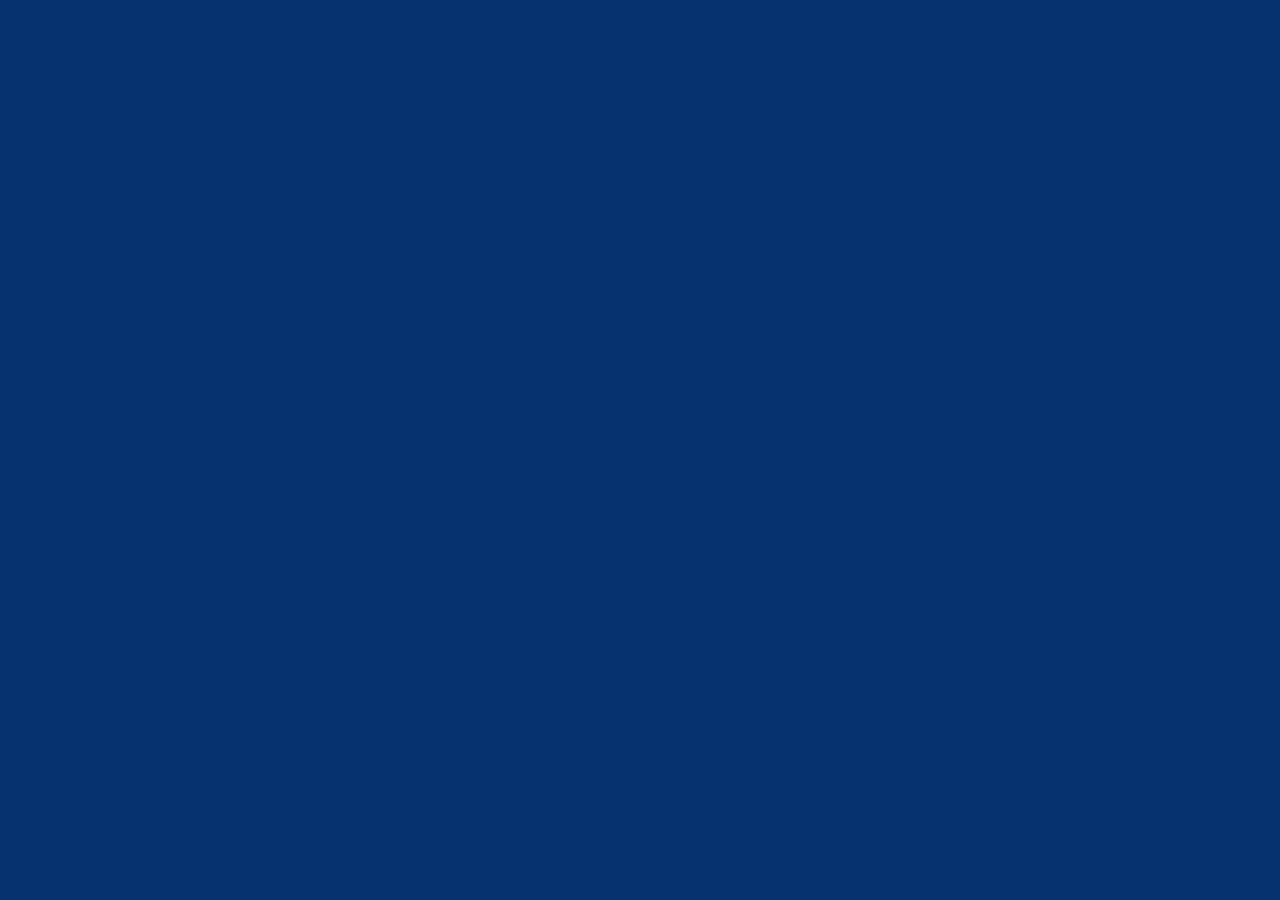
==== latte.html @ 0eb32d37 "fixed file structure/link to css" ====
<!DOCTYPE html>
<html lang="en">

<head>
    <meta charset="UTF-8">
    <meta name="viewport" content="width=device-width, initial-scale=1.0">
    <title>Document</title>
    <link rel="stylesheet" href="css/styles.css">
</head>

<body>

</body>

</html>
---- css/styles.css ----
/* BASIC FORMATTING */
html {
  box-sizing: border-box;
}
*,
*:before,
*:after {
  box-sizing: inherit;
}
:root {
  --black: #000000;
  --catalina: #06327d;
  --bluetiful: #2b70e4;
  --vegan: #209d5c;
  --sunglow: #ffd034;
  --white: #ffffff;
  --light-blue: #cadbf8;
}

body {
  color: black;
  background-color: #063270;
  margin: 0;
  padding: 0;
}
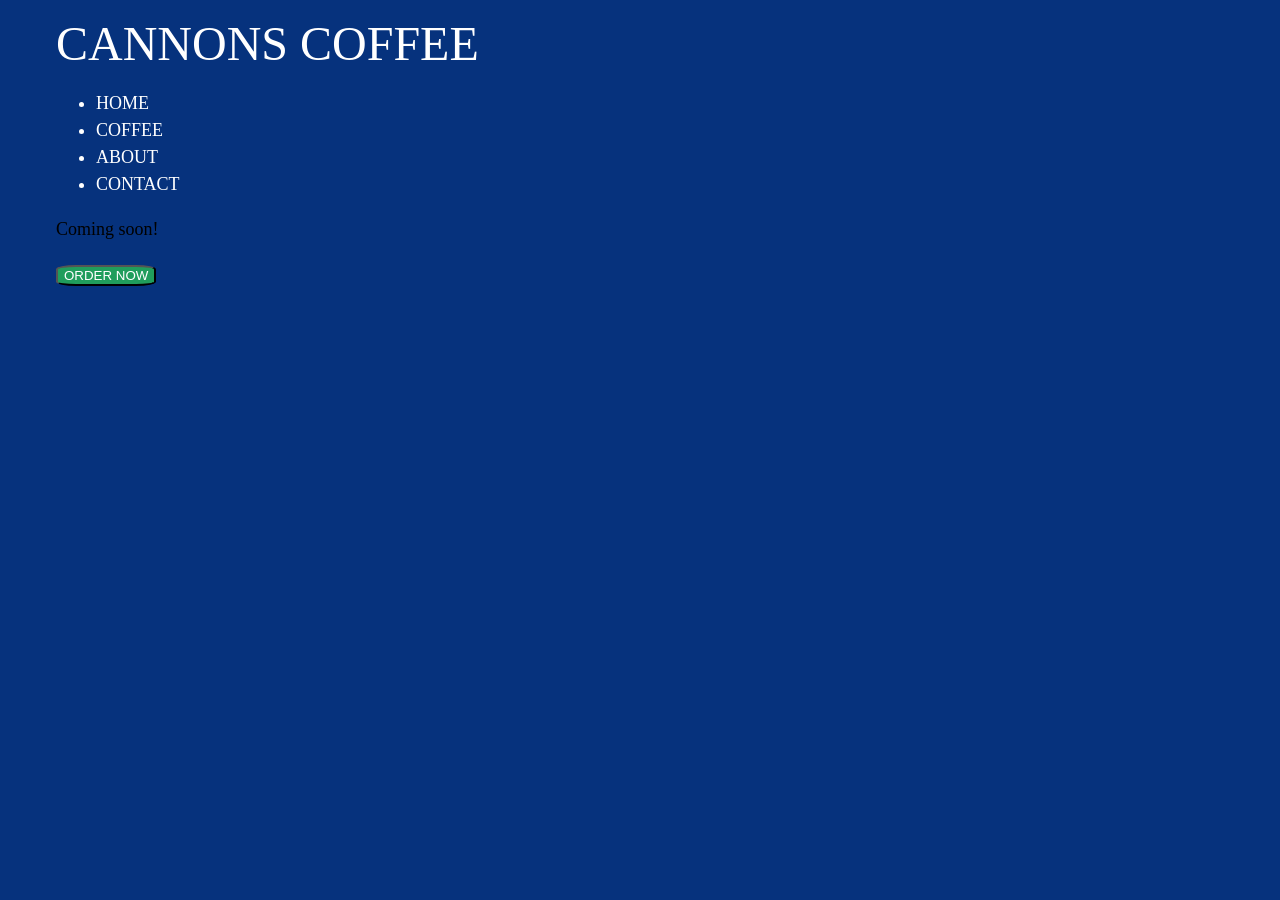
==== commit a613ad19: "task 3" ====
--- a/latte.html
+++ b/latte.html
@@ -9,7 +9,26 @@
 </head>
 
 <body>
+    <div class="container">
+        <header>
+            <h1>Cannons Coffee</h1>
+            <nav>
+                <ul>
+                    <li><a href=""></a>HOME</li>
+                    <li><a href=""></a>COFFEE</li>
+                    <li><a href=""></a>ABOUT</li>
+                    <li><a href=""></a>CONTACT</li>
+                </ul>
+            </nav>
+        </header>
+        <main>
+            <p>Coming soon!</p>
+            <button class="btn-secondary">ORDER NOW</button>
+        </main>
+        <footer></footer>
 
+
+    </div>
 </body>
 
 </html>
--- a/css/styles.css
+++ b/css/styles.css
@@ -7,6 +7,8 @@
 *:after {
   box-sizing: inherit;
 }
+@import url('https://fonts.googleapis.com/css2?family=Montserrat:ital,wght@0,100..900;1,100..900&display=swap');
+
 :root {
   --black: #000000;
   --catalina: #06327d;
@@ -15,12 +17,56 @@
   --sunglow: #ffd034;
   --white: #ffffff;
   --light-blue: #cadbf8;
+  --font: montserrat;
 }
 
+
 body {
+  font-family: var(--font);
   color: black;
-  background-color: #063270;
+  background-color: var(--catalina);
+  font-size: 1.125rem;
+  line-height: 1.5;
   margin: 0;
   padding: 0;
 }
+.container {
+  max-width: 1200px; 
+  padding: 1rem;
+  margin: 0 auto;
+}
 
+h1 {
+  color: var(--white);
+  font-size: 3rem;
+  line-height: 1.1667;
+  font-weight: 300;
+  text-transform: uppercase;
+  margin: 0;}
+
+h2 {
+font-size: 2.5rem;
+line-height: 1.1667;
+font-weight: 300;
+text-transform: uppercase;
+}
+
+h3 {
+font-size: 1.75rem;
+line-height: 1.1667;
+font-weight: 300;
+}
+.btn-primary {
+  background-color: var(--bluetiful);
+  color: var(--white);
+  border-radius: 20%;
+}
+.btn-secondary {
+   background-color: var(--vegan);
+   color: var(--white);
+   border-radius: 20%;
+  }
+
+   nav ul { 
+    color: var(--white);
+  }
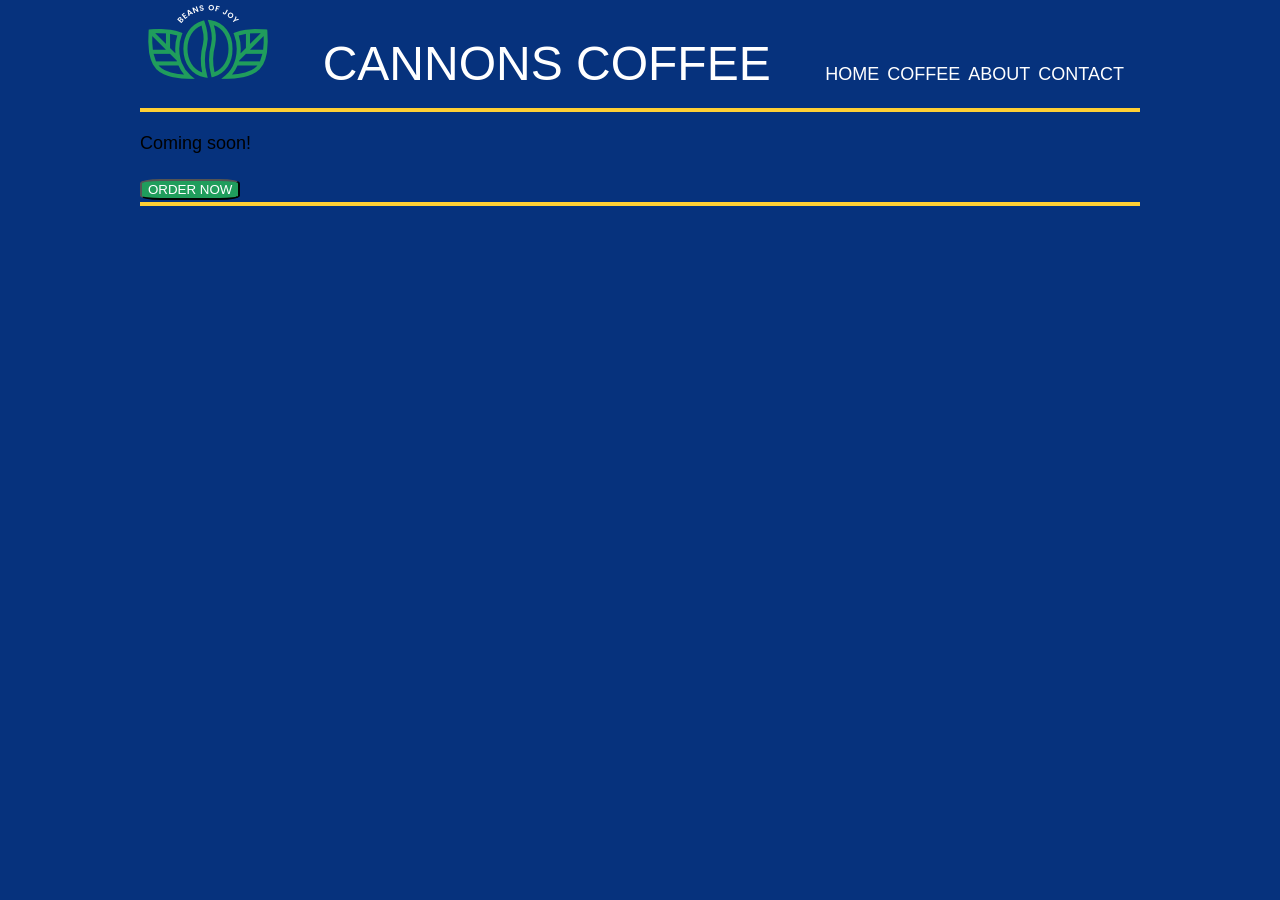
==== commit be05103f: "task 4" ====
--- a/latte.html
+++ b/latte.html
@@ -11,13 +11,14 @@
 <body>
     <div class="container">
         <header>
+            <img src="images/logo-nav.png" alt="Cannons Coffee Logo, Beans of Joy">
             <h1>Cannons Coffee</h1>
             <nav>
                 <ul>
-                    <li><a href=""></a>HOME</li>
-                    <li><a href=""></a>COFFEE</li>
-                    <li><a href=""></a>ABOUT</li>
-                    <li><a href=""></a>CONTACT</li>
+                    <li><a href="index.html">HOME</a></li>
+                    <li><a href="latte.html">COFFEE</a></li>
+                    <li><a href="https://northboundcoffee.com/" target="_blank">ABOUT</a></li>
+                    <li><a href="mailto:loriannrella@Gmail.com">CONTACT</a></li>
                 </ul>
             </nav>
         </header>
--- a/css/styles.css
+++ b/css/styles.css
@@ -1,4 +1,6 @@
 /* BASIC FORMATTING */
+@import url('https://fonts.googleapis.com/css2?family=Montserrat:ital,wght@0,100..900;1,100..900&display=swap');
+
 html {
   box-sizing: border-box;
 }
@@ -7,7 +9,6 @@
 *:after {
   box-sizing: inherit;
 }
-@import url('https://fonts.googleapis.com/css2?family=Montserrat:ital,wght@0,100..900;1,100..900&display=swap');
 
 :root {
   --black: #000000;
@@ -17,7 +18,7 @@
   --sunglow: #ffd034;
   --white: #ffffff;
   --light-blue: #cadbf8;
-  --font: montserrat;
+   --font: "Montserrat", sans-serif;
 }
 
 
@@ -30,11 +31,12 @@
   margin: 0;
   padding: 0;
 }
+
 .container {
-  max-width: 1200px; 
-  padding: 1rem;
+  max-width: 1000px; 
+  padding: 0;
   margin: 0 auto;
-}
+  }
 
 h1 {
   color: var(--white);
@@ -42,7 +44,8 @@
   line-height: 1.1667;
   font-weight: 300;
   text-transform: uppercase;
-  margin: 0;}
+  margin: 0;
+}
 
 h2 {
 font-size: 2.5rem;
@@ -56,17 +59,85 @@
 line-height: 1.1667;
 font-weight: 300;
 }
+
 .btn-primary {
   background-color: var(--bluetiful);
   color: var(--white);
   border-radius: 20%;
 }
+
 .btn-secondary {
    background-color: var(--vegan);
    color: var(--white);
    border-radius: 20%;
   }
 
-   nav ul { 
+  header {
+    display: flex;
+    justify-content: space-between;
+    flex-direction: column;
+    align-items: center;
+    padding-bottom: 1rem;
+  }
+  
+  nav ul { 
+    display: flex;
+    justify-content: center;
+    flex-wrap: wrap;
+    gap: 1rem;
+    list-style-type: none; 
+    padding: 0; 
+    margin: 1rem 0 ;
+   }
+
+.brand {
+  display: flex;
+  justify-content: center;
+  align-items: flex-end;
+  gap: 1rem;
+}
+a { 
     color: var(--white);
+    text-decoration: none;
+      }
+
+main {
+  border-top: 4px solid var(--sunglow);
+  border-bottom: 4px solid var(--sunglow);
+}
+
+/* Mobile (Default) 0px - 649px */
+media (max-width: 600) { }
+
+/* Tablet 650px and up */
+
+/* Tablet styles go here */
+
+
+/* Desktop 1000px and up */
+
+@media  (min-width: 1000px) {
+  header { 
+    display: flex;
+    flex-direction: row;
+    justify-content: space-between;
+    align-items: baseline;
+    padding-left: .5rem;
+    padding-right: .5rem;
+  }
+    
+  .brand { display: flex;
+     align-items: baseline;
+     padding: 1rem;
+    
+  }
+
+  nav ul {
+ display: flex;
+        align-items: baseline;
+        gap: .5rem;
+        list-style: none;
+        margin: 0;
+        padding-right: .5rem;
+    }
   }
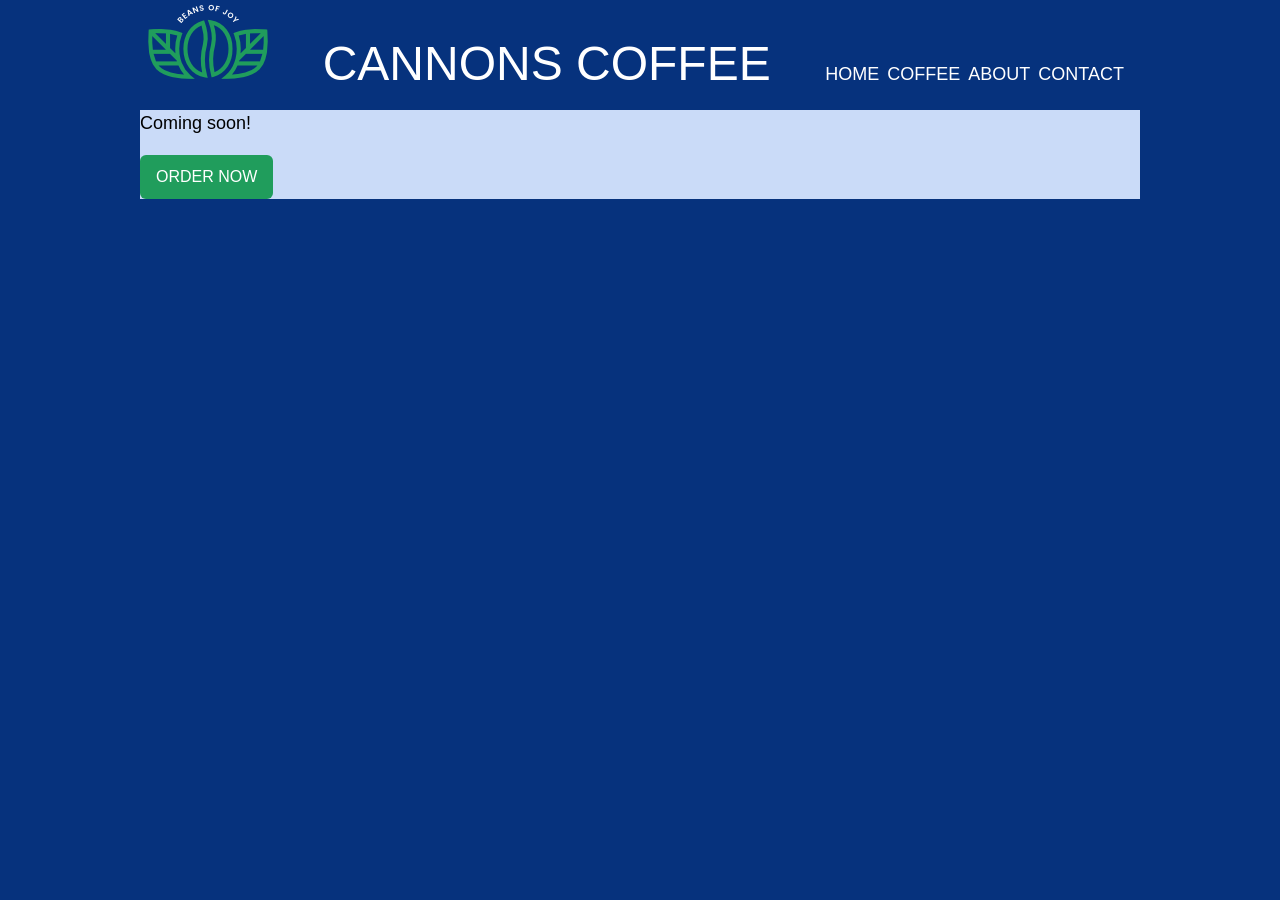
==== commit f79289f5: "task 4 revision" ====
--- a/latte.html
+++ b/latte.html
@@ -26,7 +26,9 @@
             <p>Coming soon!</p>
             <button class="btn-secondary">ORDER NOW</button>
         </main>
-        <footer></footer>
+        <footer>
+
+        </footer>
 
 
     </div>
--- a/css/styles.css
+++ b/css/styles.css
@@ -63,21 +63,35 @@
 .btn-primary {
   background-color: var(--bluetiful);
   color: var(--white);
-  border-radius: 20%;
 }
 
 .btn-secondary {
    background-color: var(--vegan);
    color: var(--white);
-   border-radius: 20%;
-  }
-
-  header {
+  }
+
+  button {
+  display: inline-flex;
+  align-items: center;
+  justify-content: center;
+  gap: 8px;
+  padding: 10px 16px;
+  border: none;
+  border-radius: 6px;
+  font-family: inherit;
+  font-size: 16px;
+  font-weight: 500;
+  line-height: 1.5;
+  text-decoration: none;
+}
+  
+header {
     display: flex;
     justify-content: space-between;
     flex-direction: column;
     align-items: center;
-    padding-bottom: 1rem;
+    padding: 0;
+    margin: 0;
   }
   
   nav ul { 
@@ -93,25 +107,91 @@
 .brand {
   display: flex;
   justify-content: center;
-  align-items: flex-end;
+  align-items: center;
   gap: 1rem;
 }
+
 a { 
     color: var(--white);
     text-decoration: none;
       }
 
-main {
+main { 
+  background-color: var(--light-blue);
+}
+
+.sect1 {
+  display: grid;
+  grid-template-columns: 1fr 1fr;
+  background-color: var(--white);
   border-top: 4px solid var(--sunglow);
+
+  align-items: center;
+  padding: 1rem;
+  gap: 1rem;
+}
+
+.sect1 img {
+  display: block;
+  width: 100%;
+  height: auto;
+  min-width: 0;
+
+}
+
+.sect1content h2 {
+  margin-top: 0;
+}
+
+.sect1content {
+  min-width: 0;
+  display: flex;
+
+  flex-direction: column;
+  align-items: flex-start;
+}
+
+.sect2 {
+  display: grid; 
+  grid-template-columns: 1fr;
+  background-color: var(--light-blue);
   border-bottom: 4px solid var(--sunglow);
+  align-items: start;
+}
+
+.sect2 img {
+  display: block;
+  width: 100%;
+  height: auto;
+  min-width: 0;
+  border-radius: 5%;
+ }
+
+ .sect2 h2 {
+  padding: 1rem;
+}
+ 
+.card {
+  padding: 1rem;
 }
 
 /* Mobile (Default) 0px - 649px */
-media (max-width: 600) { }
+
 
 /* Tablet 650px and up */
 
 /* Tablet styles go here */
+@media (min-width: 650px) {
+  .card-wrapper {
+    display:grid; 
+    grid-template-columns: 1fr 1fr;
+  gap: 1rem}
+ .sect1{
+  padding: 0;
+  justify-content: center;
+ align-items: center;
+}  
+}
 
 
 /* Desktop 1000px and up */
@@ -126,11 +206,11 @@
     padding-right: .5rem;
   }
     
-  .brand { display: flex;
+    .brand { 
+      display: flex;
      align-items: baseline;
      padding: 1rem;
-    
-  }
+    }
 
   nav ul {
  display: flex;
@@ -140,4 +220,7 @@
         margin: 0;
         padding-right: .5rem;
     }
+  .card-wrapper {
+    grid-template-columns: repeat(4,1fr);
+  }
   }
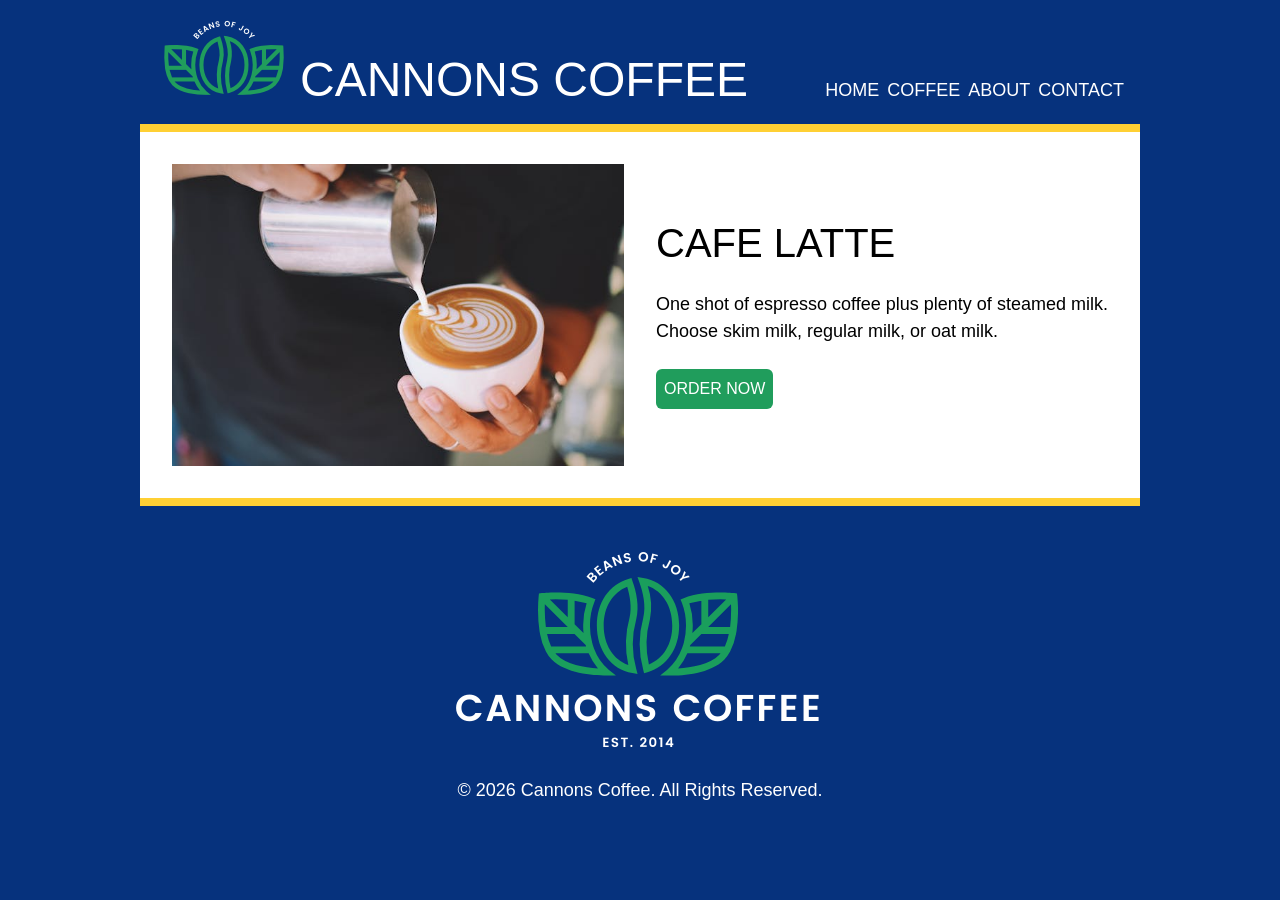
==== commit 5a58da24: "task 4e Latte page" ====
--- a/latte.html
+++ b/latte.html
@@ -4,30 +4,44 @@
 <head>
     <meta charset="UTF-8">
     <meta name="viewport" content="width=device-width, initial-scale=1.0">
-    <title>Document</title>
+    <title>Cafe Latte | Cannons Coffee</title>
     <link rel="stylesheet" href="css/styles.css">
 </head>
 
-<body>
+<body class="latte-page">
     <div class="container">
         <header>
-            <img src="images/logo-nav.png" alt="Cannons Coffee Logo, Beans of Joy">
-            <h1>Cannons Coffee</h1>
+            <div class="brand"><img src="images/logo-nav.png" alt="Cannons Coffee Logo, Beans of Joy">
+                <h1>Cannons Coffee</h1>
+            </div>
             <nav>
                 <ul>
                     <li><a href="index.html">HOME</a></li>
                     <li><a href="latte.html">COFFEE</a></li>
                     <li><a href="https://northboundcoffee.com/" target="_blank">ABOUT</a></li>
-                    <li><a href="mailto:loriannrella@Gmail.com">CONTACT</a></li>
+                    <li><a href="mailto:loriannrella@gmail.com">CONTACT</a></li>
                 </ul>
             </nav>
         </header>
         <main>
-            <p>Coming soon!</p>
-            <button class="btn-secondary">ORDER NOW</button>
+            <section class="sect1">
+                <img src="images/latte.jpg" alt="Coffee in a cup">
+
+                <div class="sect1content">
+                    <h2>CAFE LATTE</h2>
+                    <p>One shot of espresso coffee plus plenty of steamed milk. Choose skim milk, regular milk, or oat
+                        milk.
+                    </p>
+                    <a class="btn-secondary" href="https://neal.fun" target="_blank">ORDER NOW</a>
+
+                </div>
+
+            </section>
+
         </main>
         <footer>
-
+            <img src="images/logo-footer.png" alt="Cannons Coffee, Beans of Joy! Est. 2014">
+            <p>&copy; 2026 Cannons Coffee. All Rights Reserved.</p>
         </footer>
 
 
--- a/css/styles.css
+++ b/css/styles.css
@@ -36,7 +36,7 @@
   max-width: 1000px; 
   padding: 0;
   margin: 0 auto;
-  }
+}
 
 h1 {
   color: var(--white);
@@ -68,14 +68,15 @@
 .btn-secondary {
    background-color: var(--vegan);
    color: var(--white);
-  }
-
-  button {
+}
+
+.btn-primary, 
+.btn-secondary {
   display: inline-flex;
   align-items: center;
   justify-content: center;
   gap: 8px;
-  padding: 10px 16px;
+  padding: .5rem;
   border: none;
   border-radius: 6px;
   font-family: inherit;
@@ -86,29 +87,30 @@
 }
   
 header {
-    display: flex;
-    justify-content: space-between;
-    flex-direction: column;
-    align-items: center;
-    padding: 0;
-    margin: 0;
-  }
+  display: flex;
+  justify-content: space-between;
+  flex-direction: column;
+  align-items: center;
+  padding: 0;
+  margin: 0;
+}
   
-  nav ul { 
-    display: flex;
-    justify-content: center;
-    flex-wrap: wrap;
-    gap: 1rem;
-    list-style-type: none; 
-    padding: 0; 
-    margin: 1rem 0 ;
-   }
+nav ul { 
+  display: flex;
+  justify-content: center;
+  flex-wrap: wrap;
+  gap: 1rem;
+  list-style-type: none; 
+  padding: 0; 
+  margin: 1rem 0 ;
+}
 
 .brand {
   display: flex;
   justify-content: center;
-  align-items: center;
-  gap: 1rem;
+  align-items: flex-end;
+  gap: 1rem;
+  padding-top: 1rem;
 }
 
 a { 
@@ -125,7 +127,6 @@
   grid-template-columns: 1fr 1fr;
   background-color: var(--white);
   border-top: 4px solid var(--sunglow);
-
   align-items: center;
   padding: 1rem;
   gap: 1rem;
@@ -155,7 +156,7 @@
   display: grid; 
   grid-template-columns: 1fr;
   background-color: var(--light-blue);
-  border-bottom: 4px solid var(--sunglow);
+  border-bottom: 8px solid var(--sunglow);
   align-items: start;
 }
 
@@ -165,7 +166,7 @@
   height: auto;
   min-width: 0;
   border-radius: 5%;
- }
+}
 
  .sect2 h2 {
   padding: 1rem;
@@ -175,52 +176,108 @@
   padding: 1rem;
 }
 
+footer {
+   display: flex;
+    justify-content: center;
+    flex-direction: column;
+    align-items: center;
+    padding-top: 2rem;
+    padding-bottom: 2rem;
+    margin: 0;
+    color: var(--white);
+
+}
+
+
+/* LATTE PAGE ONLY */
+.latte-page .sect1 {
+  display: grid;
+  grid-template-columns: 1fr;
+  align-items: center;
+  gap: 2rem;
+  padding: 2rem;
+  background-color: var(--white);
+  border-bottom: 8px solid var(--sunglow);
+  border-top: 8px solid var(--sunglow);
+}
+
+.latte-page .sect1 img {
+  display: block;
+  width: 100%;
+  height: auto;
+  padding: 0;
+}
+
+.latte-page .sect1content h2 {
+  margin: 0 0 1.5rem;
+}
+
+.latte-page .sect1content p {
+  margin: 0 0 1.5rem;
+}
+
+.latte-page .sect1content {
+  min-width: 0;
+  display: flex;
+  flex-direction: column;
+  align-items: flex-start;
+}
+
 /* Mobile (Default) 0px - 649px */
 
 
 /* Tablet 650px and up */
-
-/* Tablet styles go here */
 @media (min-width: 650px) {
-  .card-wrapper {
-    display:grid; 
-    grid-template-columns: 1fr 1fr;
-  gap: 1rem}
+ .card-wrapper {
+  display: grid; 
+  grid-template-columns: 1fr 1fr;
+  gap: 1rem;
+  }
+
  .sect1{
   padding: 0;
   justify-content: center;
- align-items: center;
-}  
-}
-
+  align-items: center;
+  }    
+ 
+ .latte-page .sect1 {
+  display: grid;
+  grid-template-columns: 1fr 1fr;
+  gap: 2rem;
+  padding: 2rem;    
+  align-items: center;
+  }
+}
 
 /* Desktop 1000px and up */
-
 @media  (min-width: 1000px) {
-  header { 
-    display: flex;
-    flex-direction: row;
-    justify-content: space-between;
-    align-items: baseline;
-    padding-left: .5rem;
-    padding-right: .5rem;
-  }
+ header { 
+  display: flex;
+  flex-direction: row;
+  justify-content: space-between;
+  align-items: baseline;
+  padding-left: .5rem;
+  padding-right: .5rem;
+ }
     
-    .brand { 
-      display: flex;
-     align-items: baseline;
-     padding: 1rem;
-    }
-
-  nav ul {
- display: flex;
-        align-items: baseline;
-        gap: .5rem;
-        list-style: none;
-        margin: 0;
-        padding-right: .5rem;
-    }
-  .card-wrapper {
-    grid-template-columns: repeat(4,1fr);
-  }
-  }+.brand { 
+  display: flex;
+  align-items: baseline;
+  padding: 1rem;
+ }
+
+nav ul {
+  display: flex;
+  align-items: baseline;
+  gap: .5rem;
+  list-style: none;
+  margin: 0;
+  padding-right: .5rem;
+ }
+  
+.card-wrapper {
+  grid-template-columns: repeat(4,1fr);
+ }
+}
+
+ 
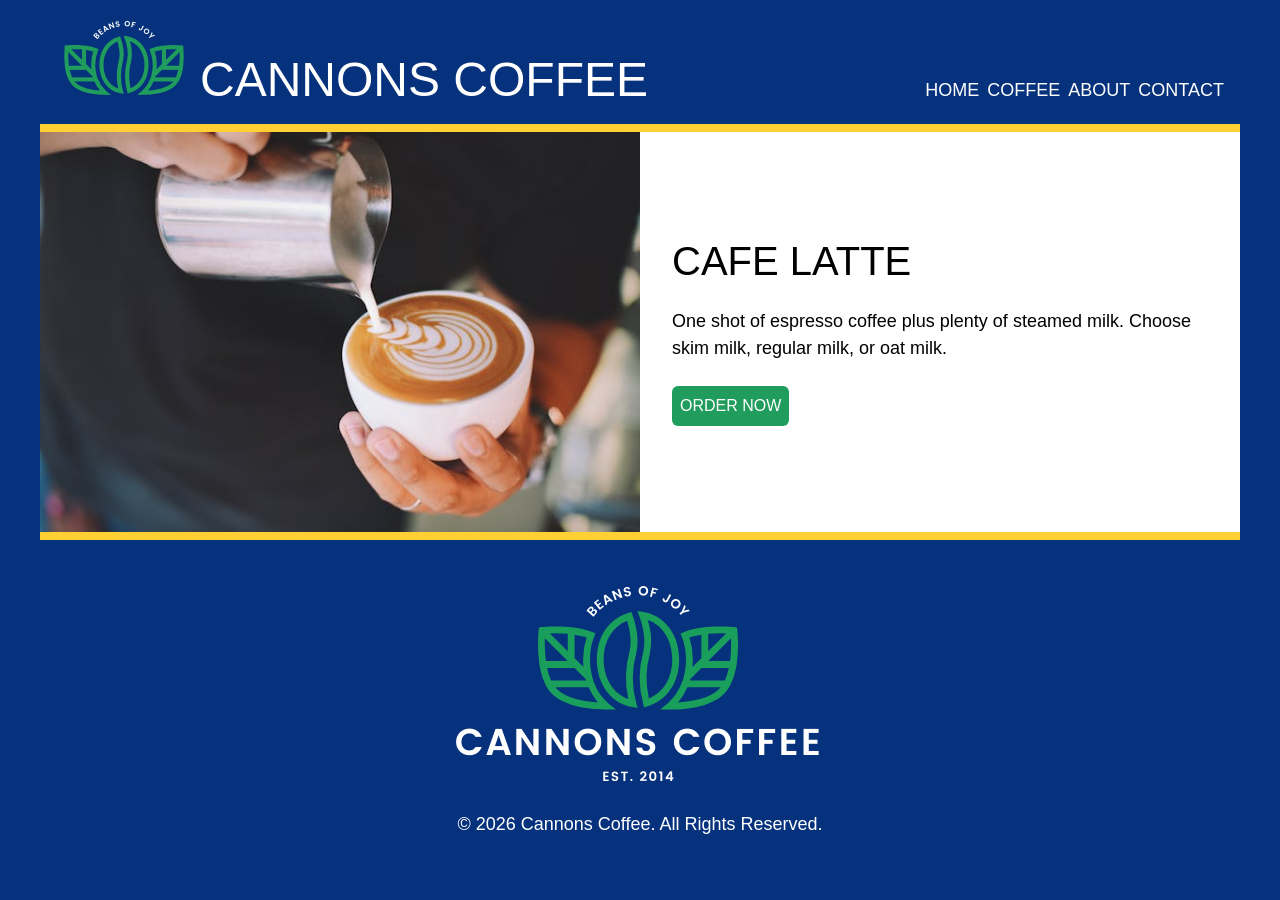
==== commit c1e04d4d: "Fix button colors, uppercase navigation, and container width" ====
--- a/latte.html
+++ b/latte.html
@@ -16,10 +16,10 @@
             </div>
             <nav>
                 <ul>
-                    <li><a href="index.html">HOME</a></li>
-                    <li><a href="latte.html">COFFEE</a></li>
-                    <li><a href="https://northboundcoffee.com/" target="_blank">ABOUT</a></li>
-                    <li><a href="mailto:loriannrella@gmail.com">CONTACT</a></li>
+                    <li><a href="index.html">home</a></li>
+                    <li><a href="latte.html">coffee</a></li>
+                    <li><a href="https://northboundcoffee.com/" target="_blank">about</a></li>
+                    <li><a href="mailto:loriannrella@gmail.com">contact</a></li>
                 </ul>
             </nav>
         </header>
@@ -32,7 +32,7 @@
                     <p>One shot of espresso coffee plus plenty of steamed milk. Choose skim milk, regular milk, or oat
                         milk.
                     </p>
-                    <a class="btn-secondary" href="https://neal.fun" target="_blank">ORDER NOW</a>
+                    <a class="btn-secondary" href="https://neal.fun" target="_blank">order now</a>
 
                 </div>
 
--- a/css/styles.css
+++ b/css/styles.css
@@ -33,8 +33,8 @@
 }
 
 .container {
-  max-width: 1000px; 
-  padding: 0;
+  max-width: 1200px; 
+  padding: 0 1rem;
   margin: 0 auto;
 }
 
@@ -116,6 +116,7 @@
 a { 
     color: var(--white);
     text-decoration: none;
+    text-transform: uppercase;
       }
 
 main { 
@@ -126,7 +127,7 @@
   display: grid;
   grid-template-columns: 1fr 1fr;
   background-color: var(--white);
-  border-top: 4px solid var(--sunglow);
+  border-top: 8px solid var(--sunglow);
   align-items: center;
   padding: 1rem;
   gap: 1rem;
@@ -147,7 +148,6 @@
 .sect1content {
   min-width: 0;
   display: flex;
-
   flex-direction: column;
   align-items: flex-start;
 }
@@ -192,13 +192,16 @@
 /* LATTE PAGE ONLY */
 .latte-page .sect1 {
   display: grid;
-  grid-template-columns: 1fr;
-  align-items: center;
-  gap: 2rem;
-  padding: 2rem;
+  grid-template-columns: 1fr 1fr;
+  align-items: stretch;
+  gap: 1rem;
+  padding: 1rem;
   background-color: var(--white);
   border-bottom: 8px solid var(--sunglow);
   border-top: 8px solid var(--sunglow);
+}
+.latte-page .container {
+  padding: 0;
 }
 
 .latte-page .sect1 img {
@@ -220,14 +223,16 @@
   min-width: 0;
   display: flex;
   flex-direction: column;
+  justify-content: center;
   align-items: flex-start;
+  padding: 0;
 }
 
 /* Mobile (Default) 0px - 649px */
 
 
 /* Tablet 650px and up */
-@media (min-width: 650px) {
+@media (min-width: 650px) and (max-width: 999px) {
  .card-wrapper {
   display: grid; 
   grid-template-columns: 1fr 1fr;
@@ -235,18 +240,10 @@
   }
 
  .sect1{
-  padding: 0;
+  padding: 1rem;
   justify-content: center;
   align-items: center;
   }    
- 
- .latte-page .sect1 {
-  display: grid;
-  grid-template-columns: 1fr 1fr;
-  gap: 2rem;
-  padding: 2rem;    
-  align-items: center;
-  }
 }
 
 /* Desktop 1000px and up */
@@ -265,6 +262,10 @@
   align-items: baseline;
   padding: 1rem;
  }
+ 
+ .sect1 { 
+  padding: 0;
+ }
 
 nav ul {
   display: flex;
@@ -276,8 +277,21 @@
  }
   
 .card-wrapper {
+  display: grid;
   grid-template-columns: repeat(4,1fr);
- }
+  gap: 1rem;
+  }
+
+ .latte-page .sect1 {
+    grid-template-columns: 1fr 1fr;
+    padding: 0;
+    gap: 0;
+
+  }
+
+  .latte-page .sect1content {
+    padding: 2rem;
+  }
 }
 
  
